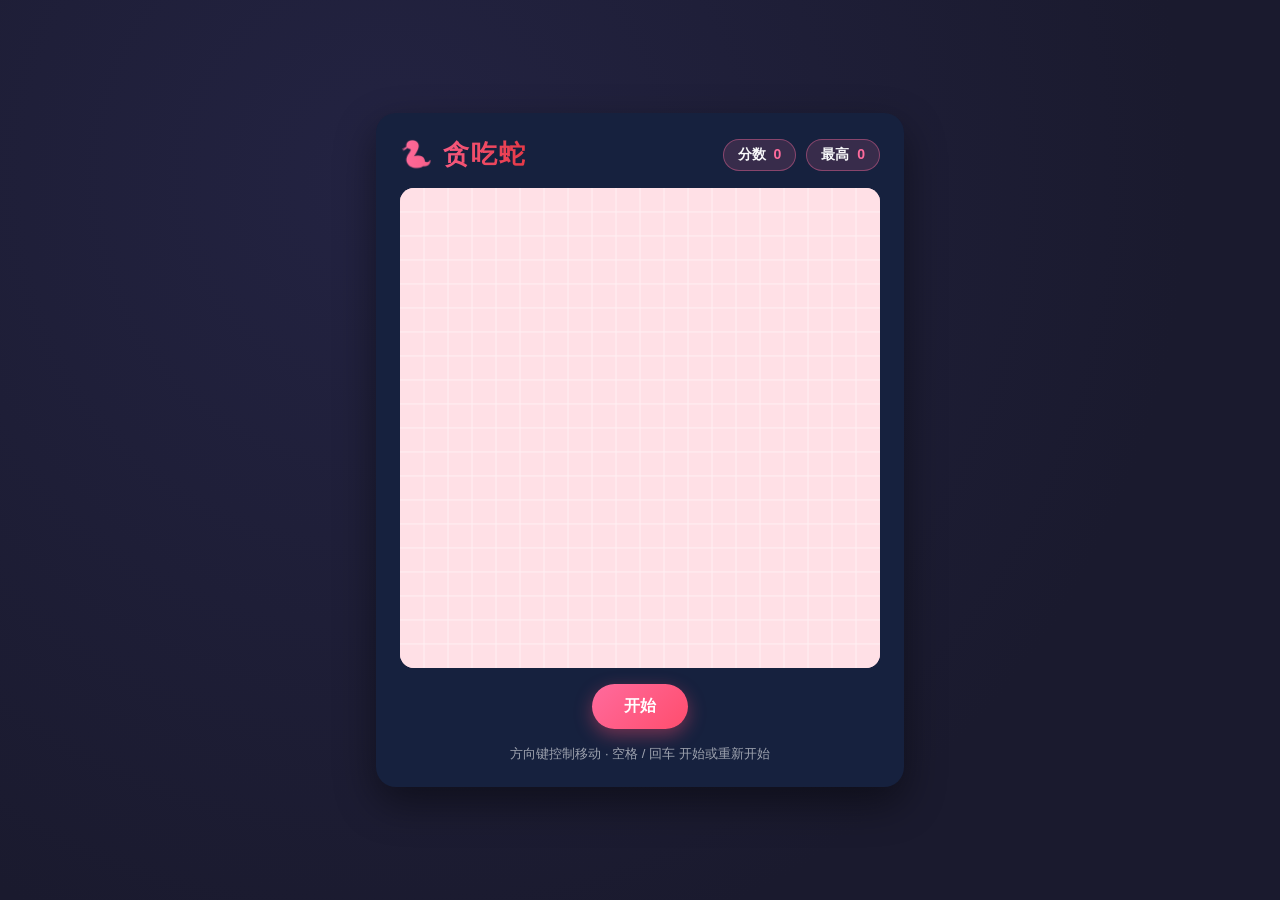
==== snake/index.html @ 135fd5e6 "feat: add snake game shell with pink theme" ====
<!DOCTYPE html>
<html lang="zh-CN">
<head>
<meta charset="UTF-8">
<meta name="viewport" content="width=device-width, initial-scale=1.0">
<title>贪吃蛇</title>
<style>
  :root {
    --bg: #1a1a2e;
    --card: #16213e;
    --board: #ffe0e6;
    --snake-head: #ff6b9d;
    --snake-body: #ffb3c6;
    --snake-body-2: #ffd1dc;
    --food: #e63946;
    --text: #f8f9fa;
    --shadow: rgba(0, 0, 0, 0.45);
  }

  * { box-sizing: border-box; margin: 0; padding: 0; }

  body {
    min-height: 100vh;
    display: flex;
    align-items: center;
    justify-content: center;
    background: radial-gradient(circle at 30% 20%, #232342, var(--bg) 70%);
    font-family: "Segoe UI", "PingFang SC", "Microsoft YaHei", sans-serif;
    color: var(--text);
    padding: 20px;
  }

  .card {
    background: var(--card);
    border-radius: 20px;
    padding: 24px;
    box-shadow: 0 16px 40px var(--shadow);
    display: flex;
    flex-direction: column;
    gap: 16px;
    align-items: center;
    max-width: 100%;
  }

  .header {
    display: flex;
    align-items: center;
    gap: 16px;
    width: 100%;
  }

  h1 {
    font-size: 26px;
    letter-spacing: 2px;
    background: linear-gradient(90deg, var(--snake-head), var(--food));
    -webkit-background-clip: text;
    background-clip: text;
    color: transparent;
  }

  .badges { display: flex; gap: 10px; margin-left: auto; }

  .badge {
    background: rgba(255, 107, 157, 0.15);
    border: 1px solid rgba(255, 107, 157, 0.4);
    border-radius: 999px;
    padding: 6px 14px;
    font-size: 14px;
    font-weight: 600;
  }

  .badge span { color: var(--snake-head); margin-left: 4px; }

  .board-wrap {
    position: relative;
    background: var(--board);
    border-radius: 14px;
    box-shadow: inset 0 0 12px rgba(230, 57, 70, 0.12);
  }

  canvas {
    display: block;
    width: 480px;
    height: 480px;
    border-radius: 14px;
  }

  .overlay {
    position: absolute;
    inset: 0;
    display: flex;
    flex-direction: column;
    align-items: center;
    justify-content: center;
    gap: 12px;
    background: rgba(26, 26, 46, 0.78);
    border-radius: 14px;
    opacity: 0;
    pointer-events: none;
    transition: opacity 0.25s ease;
  }

  .overlay.show { opacity: 1; pointer-events: auto; }

  .overlay h2 { font-size: 34px; letter-spacing: 4px; }
  .overlay p { font-size: 16px; opacity: 0.9; }

  .overlay .new-record { color: var(--snake-head); font-weight: 700; }

  .controls { display: flex; gap: 12px; }

  .btn {
    border: none;
    cursor: pointer;
    font-size: 16px;
    font-weight: 700;
    padding: 12px 32px;
    border-radius: 999px;
    background: linear-gradient(135deg, var(--snake-head), #ff4d6d);
    color: #fff;
    box-shadow: 0 6px 18px rgba(255, 77, 109, 0.4);
    transition: transform 0.12s ease, box-shadow 0.12s ease;
  }

  .btn:hover { transform: translateY(-2px); box-shadow: 0 10px 24px rgba(255, 77, 109, 0.5); }
  .btn:active { transform: translateY(0); }

  .hint { font-size: 13px; opacity: 0.6; }
</style>
</head>
<body>
  <div class="card">
    <div class="header">
      <h1>🐍 贪吃蛇</h1>
      <div class="badges">
        <div class="badge">分数 <span id="score">0</span></div>
        <div class="badge">最高 <span id="highScore">0</span></div>
      </div>
    </div>

    <div class="board-wrap">
      <canvas id="board" width="480" height="480"></canvas>
      <div class="overlay" id="overlay">
        <h2 id="overlayTitle">游戏结束</h2>
        <p id="overlayText">本次得分 0</p>
        <p class="new-record" id="newRecord" hidden>🎉 新纪录！</p>
        <button class="btn" id="overlayBtn">重新开始</button>
      </div>
    </div>

    <div class="controls">
      <button class="btn" id="mainBtn">开始</button>
    </div>
    <p class="hint">方向键控制移动 · 空格 / 回车 开始或重新开始</p>
  </div>

<script>
(() => {
  'use strict';

  const GRID = 20;
  const canvas = document.getElementById('board');
  const ctx = canvas.getContext('2d');
  const CELL = canvas.width / GRID;

  function drawEmptyBoard() {
    ctx.fillStyle = '#ffe0e6';
    ctx.fillRect(0, 0, canvas.width, canvas.height);
    ctx.strokeStyle = '#fff0f3';
    ctx.lineWidth = 1;
    for (let i = 1; i < GRID; i++) {
      ctx.beginPath();
      ctx.moveTo(i * CELL, 0);
      ctx.lineTo(i * CELL, canvas.height);
      ctx.stroke();
      ctx.beginPath();
      ctx.moveTo(0, i * CELL);
      ctx.lineTo(canvas.width, i * CELL);
      ctx.stroke();
    }
  }

  drawEmptyBoard();
})();
</script>
</body>
</html>
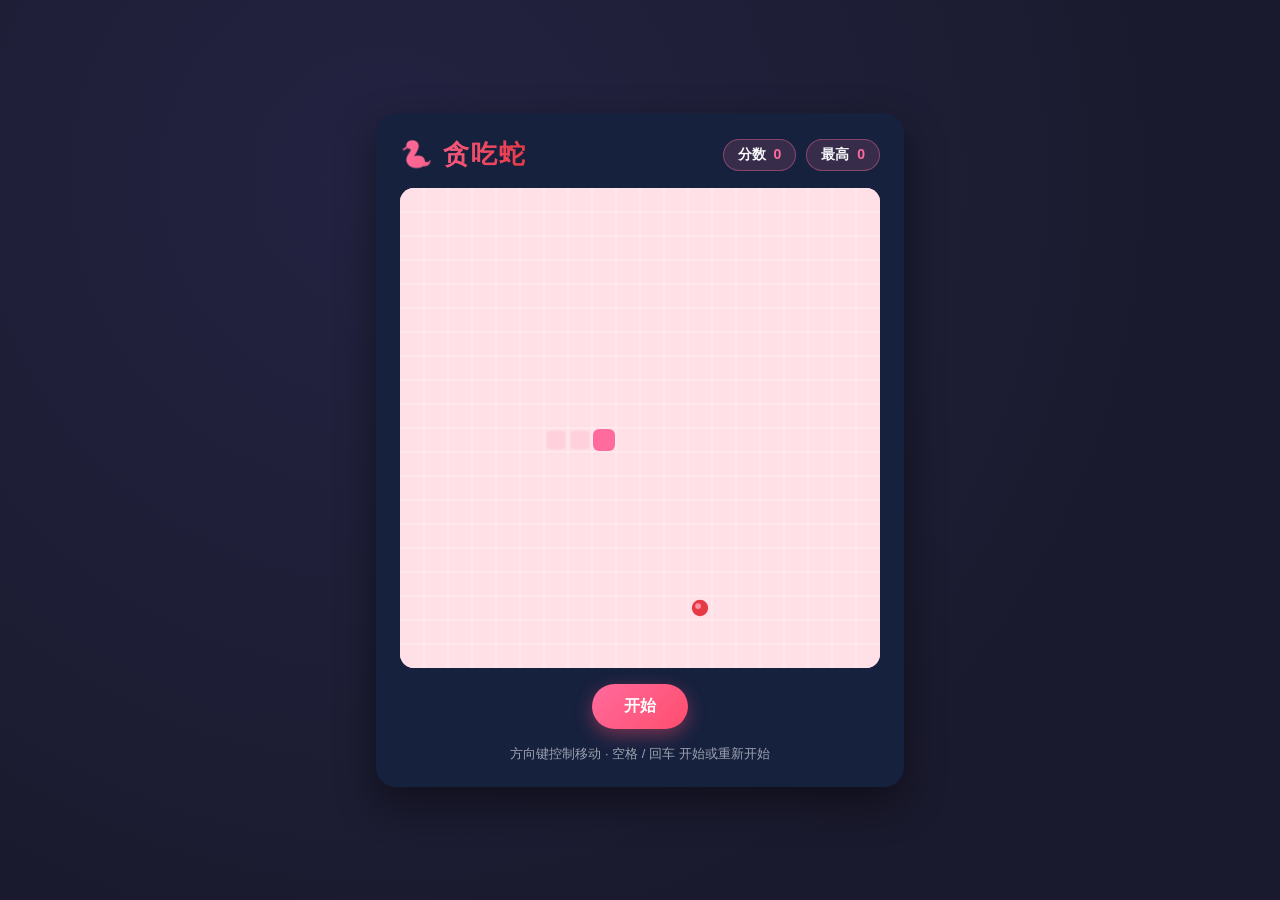
==== commit eadab41a: "feat: implement core snake gameplay with collision and game over" ====
--- a/snake/index.html
+++ b/snake/index.html
@@ -158,14 +158,144 @@
 (() => {
   'use strict';
 
+  // ---------- Constants ----------
   const GRID = 20;
+  const BASE_INTERVAL = 200;       // 初始移动间隔 (ms)
+  const MIN_INTERVAL = 80;         // 最快间隔
+  const SPEED_STEP_EVERY = 3;      // 每吃 3 个食物加速一次
+  const SPEED_FACTOR = 0.9;        // 每次加速系数
+  const POINTS_PER_FOOD = 10;
+
+  // ---------- DOM ----------
   const canvas = document.getElementById('board');
   const ctx = canvas.getContext('2d');
+  const scoreEl = document.getElementById('score');
+  const mainBtn = document.getElementById('mainBtn');
+  const overlay = document.getElementById('overlay');
+  const overlayTitle = document.getElementById('overlayTitle');
+  const overlayText = document.getElementById('overlayText');
+  const overlayBtn = document.getElementById('overlayBtn');
+
   const CELL = canvas.width / GRID;
 
-  function drawEmptyBoard() {
+  // ---------- State ----------
+  const state = {
+    snake: [],
+    dir: { x: 1, y: 0 },   // 当前方向
+    queue: [],             // 方向输入队列
+    food: { x: 0, y: 0 },
+    score: 0,
+    foodsEaten: 0,
+    status: 'idle',        // 'idle' | 'playing' | 'over'
+    timer: null,
+  };
+
+  const OPPOSITE = { up: 'down', down: 'up', left: 'right', right: 'left' };
+  const KEY_TO_DIR = {
+    ArrowUp:    { key: 'up',    x: 0,  y: -1 },
+    ArrowDown:  { key: 'down',  x: 0,  y: 1 },
+    ArrowLeft:  { key: 'left',  x: -1, y: 0 },
+    ArrowRight: { key: 'right', x: 1,  y: 0 },
+  };
+
+  // ---------- Lifecycle ----------
+  function initGame() {
+    state.snake = [{ x: 8, y: 10 }, { x: 7, y: 10 }, { x: 6, y: 10 }];
+    state.dir = { x: 1, y: 0 };
+    state.queue = [];
+    state.score = 0;
+    state.foodsEaten = 0;
+    placeFood();
+    scoreEl.textContent = '0';
+    hideOverlay();
+    draw();
+  }
+
+  function startGame() {
+    clearTimer();
+    initGame();
+    state.status = 'playing';
+    mainBtn.textContent = '重新开始';
+    state.timer = setInterval(step, currentInterval());
+  }
+
+  function gameOver() {
+    clearTimer();
+    state.status = 'over';
+    mainBtn.textContent = '重新开始';
+    showOverlay('游戏结束', `本次得分 ${state.score}`);
+    draw();
+  }
+
+  function currentInterval() {
+    const factor = Math.pow(SPEED_FACTOR, Math.floor(state.foodsEaten / SPEED_STEP_EVERY));
+    return Math.max(MIN_INTERVAL, Math.round(BASE_INTERVAL * factor));
+  }
+
+  // ---------- Food ----------
+  function placeFood() {
+    const free = [];
+    for (let y = 0; y < GRID; y++) {
+      for (let x = 0; x < GRID; x++) {
+        if (!state.snake.some(s => s.x === x && s.y === y)) free.push({ x, y });
+      }
+    }
+    if (!free.length) return; // 蛇占满棋盘（实际不可达）
+    state.food = free[Math.floor(Math.random() * free.length)];
+  }
+
+  // ---------- Movement ----------
+  function nextDirection() {
+    let dir = state.dir;
+    while (state.queue.length) {
+      const candidate = state.queue.shift();
+      if (OPPOSITE[dir.key] !== candidate.key) { dir = candidate; break; }
+    }
+    state.dir = dir;
+    return dir;
+  }
+
+  function step() {
+    const dir = nextDirection();
+    const head = state.snake[0];
+    const newHead = { x: head.x + dir.x, y: head.y + dir.y };
+
+    // 撞墙
+    if (newHead.x < 0 || newHead.x >= GRID || newHead.y < 0 || newHead.y >= GRID) {
+      gameOver();
+      return;
+    }
+
+    const eats = newHead.x === state.food.x && newHead.y === state.food.y;
+    // 不吃时尾巴会移走，检测时排除尾巴
+    const bodyToCheck = eats ? state.snake : state.snake.slice(0, -1);
+
+    // 撞自己
+    if (bodyToCheck.some(s => s.x === newHead.x && s.y === newHead.y)) {
+      gameOver();
+      return;
+    }
+
+    state.snake.unshift(newHead);
+    if (eats) {
+      state.foodsEaten++;
+      state.score += POINTS_PER_FOOD;
+      scoreEl.textContent = state.score;
+      placeFood();
+      // 吃食后重新计时以应用加速
+      clearTimer();
+      state.timer = setInterval(step, currentInterval());
+    } else {
+      state.snake.pop();
+    }
+    draw();
+  }
+
+  // ---------- Rendering ----------
+  function draw() {
     ctx.fillStyle = '#ffe0e6';
     ctx.fillRect(0, 0, canvas.width, canvas.height);
+
     ctx.strokeStyle = '#fff0f3';
     ctx.lineWidth = 1;
     for (let i = 1; i < GRID; i++) {
@@ -178,9 +308,72 @@
       ctx.lineTo(canvas.width, i * CELL);
       ctx.stroke();
     }
-  }
-
-  drawEmptyBoard();
+
+    // 食物（玫红圆点 + 高光）
+    const fx = state.food.x * CELL + CELL / 2;
+    const fy = state.food.y * CELL + CELL / 2;
+    ctx.fillStyle = '#e63946';
+    ctx.beginPath();
+    ctx.arc(fx, fy, CELL * 0.34, 0, Math.PI * 2);
+    ctx.fill();
+    ctx.fillStyle = '#ff8fa3';
+    ctx.beginPath();
+    ctx.arc(fx - CELL * 0.08, fy - CELL * 0.08, CELL * 0.12, 0, Math.PI * 2);
+    ctx.fill();
+
+    // 蛇：头粉色、身渐变
+    state.snake.forEach((seg, i) => {
+      const isHead = i === 0;
+      const t = i / Math.max(1, state.snake.length - 1);
+      ctx.fillStyle = isHead ? '#ff6b9d'
+        : t < 0.5 ? '#ffb3c6' : '#ffd1dc';
+      const pad = isHead ? 1 : 2.5;
+      roundRect(seg.x * CELL + pad, seg.y * CELL + pad, CELL - pad * 2, CELL - pad * 2, isHead ? 6 : 5);
+      ctx.fill();
+    });
+  }
+
+  function roundRect(x, y, w, h, r) {
+    ctx.beginPath();
+    ctx.moveTo(x + r, y);
+    ctx.arcTo(x + w, y, x + w, y + h, r);
+    ctx.arcTo(x + w, y + h, x, y + h, r);
+    ctx.arcTo(x, y + h, x, y, r);
+    ctx.arcTo(x, y, x + w, y, r);
+    ctx.closePath();
+  }
+
+  // ---------- UI ----------
+  function showOverlay(title, text) {
+    overlayTitle.textContent = title;
+    overlayText.textContent = text;
+    overlay.classList.add('show');
+  }
+
+  function hideOverlay() {
+    overlay.classList.remove('show');
+  }
+
+  function clearTimer() {
+    if (state.timer) { clearInterval(state.timer); state.timer = null; }
+  }
+
+  // ---------- Input ----------
+  document.addEventListener('keydown', (e) => {
+    if (e.key in KEY_TO_DIR) {
+      e.preventDefault();
+      if (state.status !== 'playing') return;
+      const d = KEY_TO_DIR[e.key];
+      const last = state.queue[state.queue.length - 1] || state.dir;
+      if (OPPOSITE[last.key] !== d.key) state.queue.push(d);
+    }
+  });
+
+  mainBtn.addEventListener('click', startGame);
+  overlayBtn.addEventListener('click', startGame);
+
+  // ---------- Boot ----------
+  initGame();
 })();
 </script>
 </body>
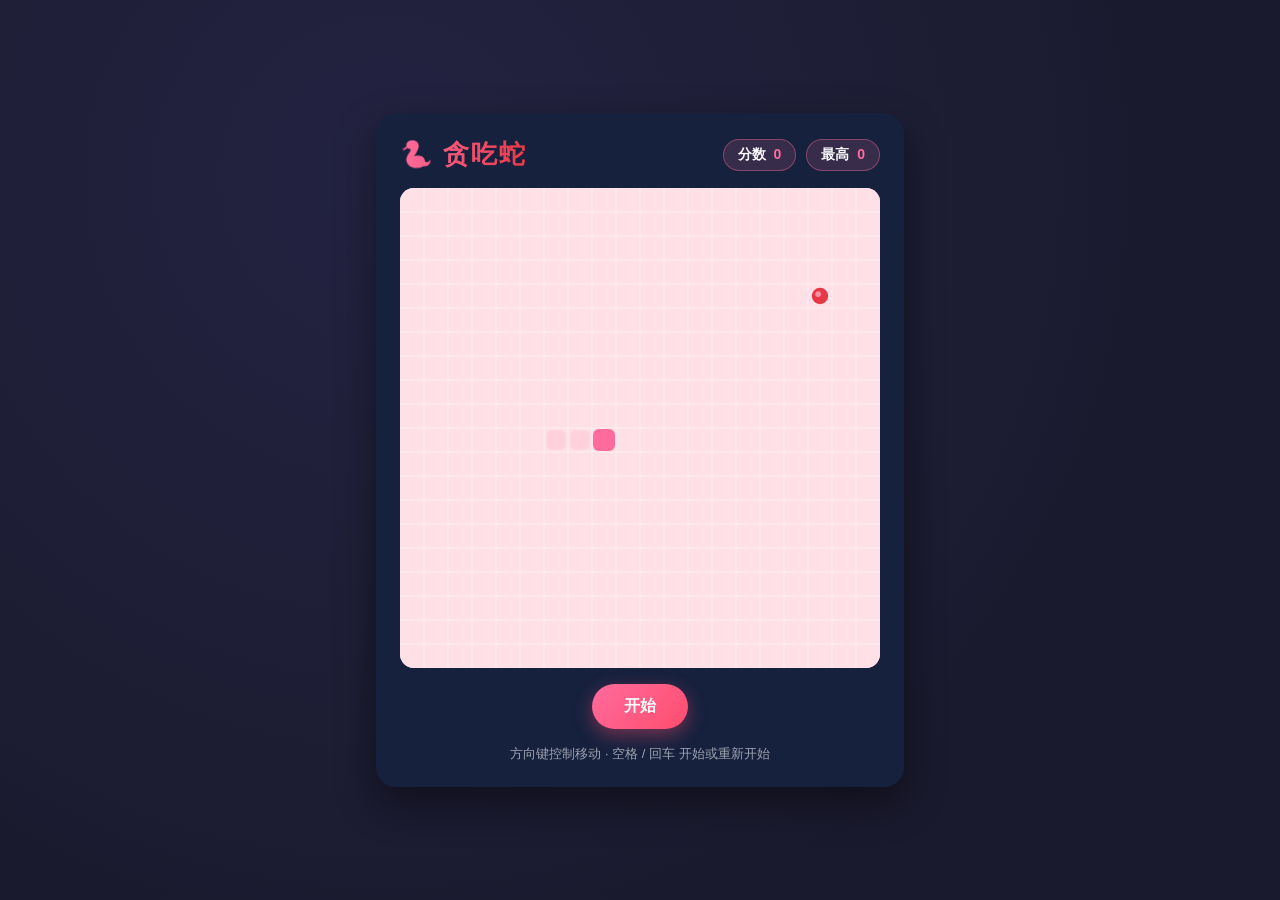
==== commit 1c8f4a04: "fix: add key to initial direction for reversal guard" ====
--- a/snake/index.html
+++ b/snake/index.html
@@ -181,7 +181,7 @@
   // ---------- State ----------
   const state = {
     snake: [],
-    dir: { x: 1, y: 0 },   // 当前方向
+    dir: { x: 1, y: 0, key: 'right' },   // 当前方向
     queue: [],             // 方向输入队列
     food: { x: 0, y: 0 },
     score: 0,
@@ -201,7 +201,7 @@
   // ---------- Lifecycle ----------
   function initGame() {
     state.snake = [{ x: 8, y: 10 }, { x: 7, y: 10 }, { x: 6, y: 10 }];
-    state.dir = { x: 1, y: 0 };
+    state.dir = { x: 1, y: 0, key: 'right' };
     state.queue = [];
     state.score = 0;
     state.foodsEaten = 0;
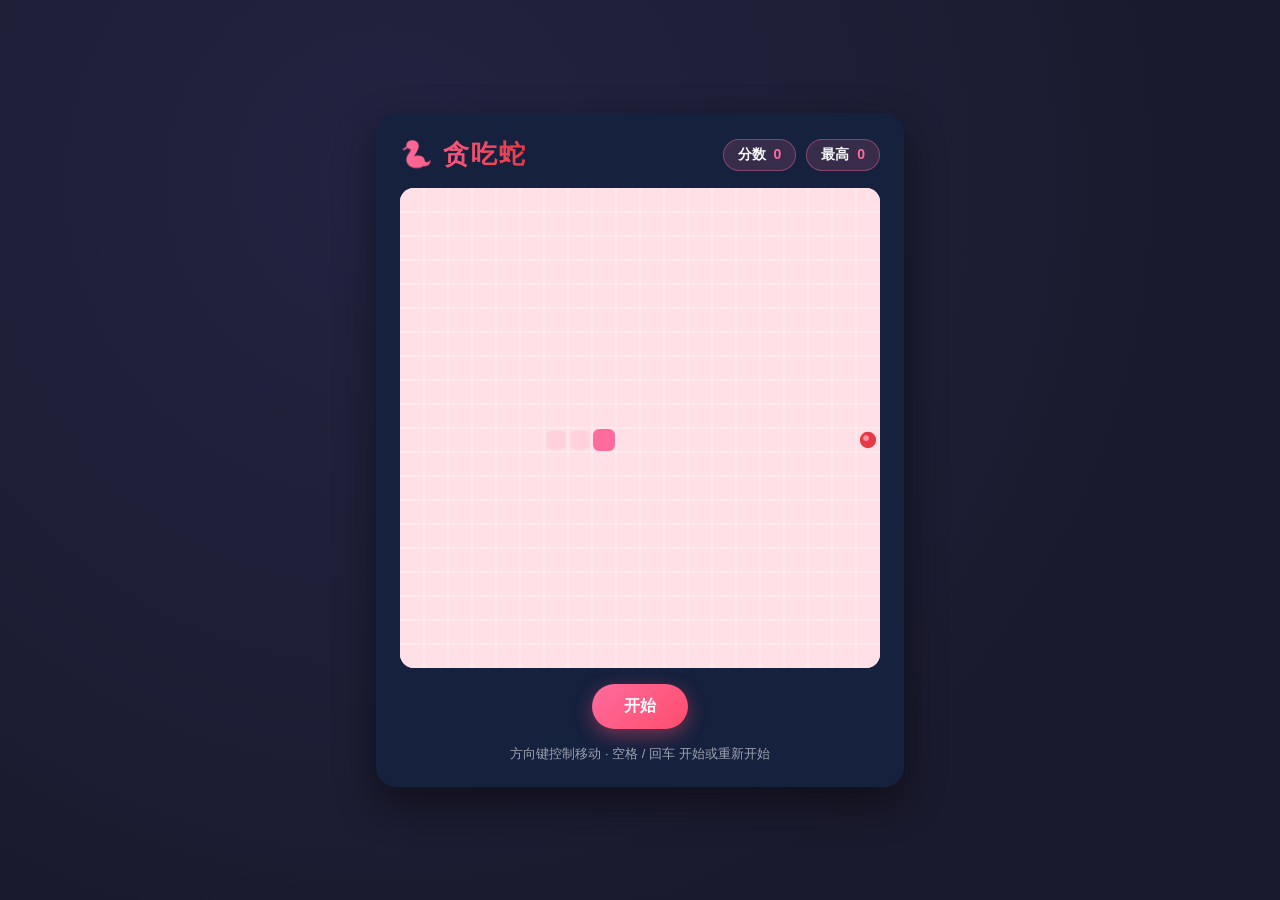
==== commit 2a6ae630: "feat: persist high score, add keyboard shortcuts, responsive board" ====
--- a/snake/index.html
+++ b/snake/index.html
@@ -165,6 +165,7 @@
   const SPEED_STEP_EVERY = 3;      // 每吃 3 个食物加速一次
   const SPEED_FACTOR = 0.9;        // 每次加速系数
   const POINTS_PER_FOOD = 10;
+  const HIGH_SCORE_KEY = 'snake-high-score';
 
   // ---------- DOM ----------
   const canvas = document.getElementById('board');
@@ -175,6 +176,8 @@
   const overlayTitle = document.getElementById('overlayTitle');
   const overlayText = document.getElementById('overlayText');
   const overlayBtn = document.getElementById('overlayBtn');
+  const highScoreEl = document.getElementById('highScore');
+  const newRecordEl = document.getElementById('newRecord');
 
   const CELL = canvas.width / GRID;
 
@@ -207,6 +210,8 @@
     state.foodsEaten = 0;
     placeFood();
     scoreEl.textContent = '0';
+    highScoreEl.textContent = getHighScore();
+    newRecordEl.hidden = true;
     hideOverlay();
     draw();
   }
@@ -224,12 +229,27 @@
     state.status = 'over';
     mainBtn.textContent = '重新开始';
     showOverlay('游戏结束', `本次得分 ${state.score}`);
+    updateHighScore();
     draw();
   }
 
   function currentInterval() {
     const factor = Math.pow(SPEED_FACTOR, Math.floor(state.foodsEaten / SPEED_STEP_EVERY));
     return Math.max(MIN_INTERVAL, Math.round(BASE_INTERVAL * factor));
+  }
+
+  function getHighScore() {
+    return parseInt(localStorage.getItem(HIGH_SCORE_KEY) || '0', 10);
+  }
+
+  function updateHighScore() {
+    if (state.score > getHighScore()) {
+      localStorage.setItem(HIGH_SCORE_KEY, String(state.score));
+      newRecordEl.hidden = false;
+    } else {
+      newRecordEl.hidden = true;
+    }
+    highScoreEl.textContent = getHighScore();
   }
 
   // ---------- Food ----------
@@ -366,8 +386,19 @@
       const d = KEY_TO_DIR[e.key];
       const last = state.queue[state.queue.length - 1] || state.dir;
       if (OPPOSITE[last.key] !== d.key) state.queue.push(d);
+    } else if ((e.key === ' ' || e.key === 'Enter') && state.status !== 'playing') {
+      e.preventDefault();
+      startGame();
     }
   });
+
+  function fitCanvas() {
+    const maxSize = Math.min(480, window.innerWidth - 90);
+    canvas.style.width = maxSize + 'px';
+    canvas.style.height = maxSize + 'px';
+  }
+  window.addEventListener('resize', fitCanvas);
+  fitCanvas();
 
   mainBtn.addEventListener('click', startGame);
   overlayBtn.addEventListener('click', startGame);
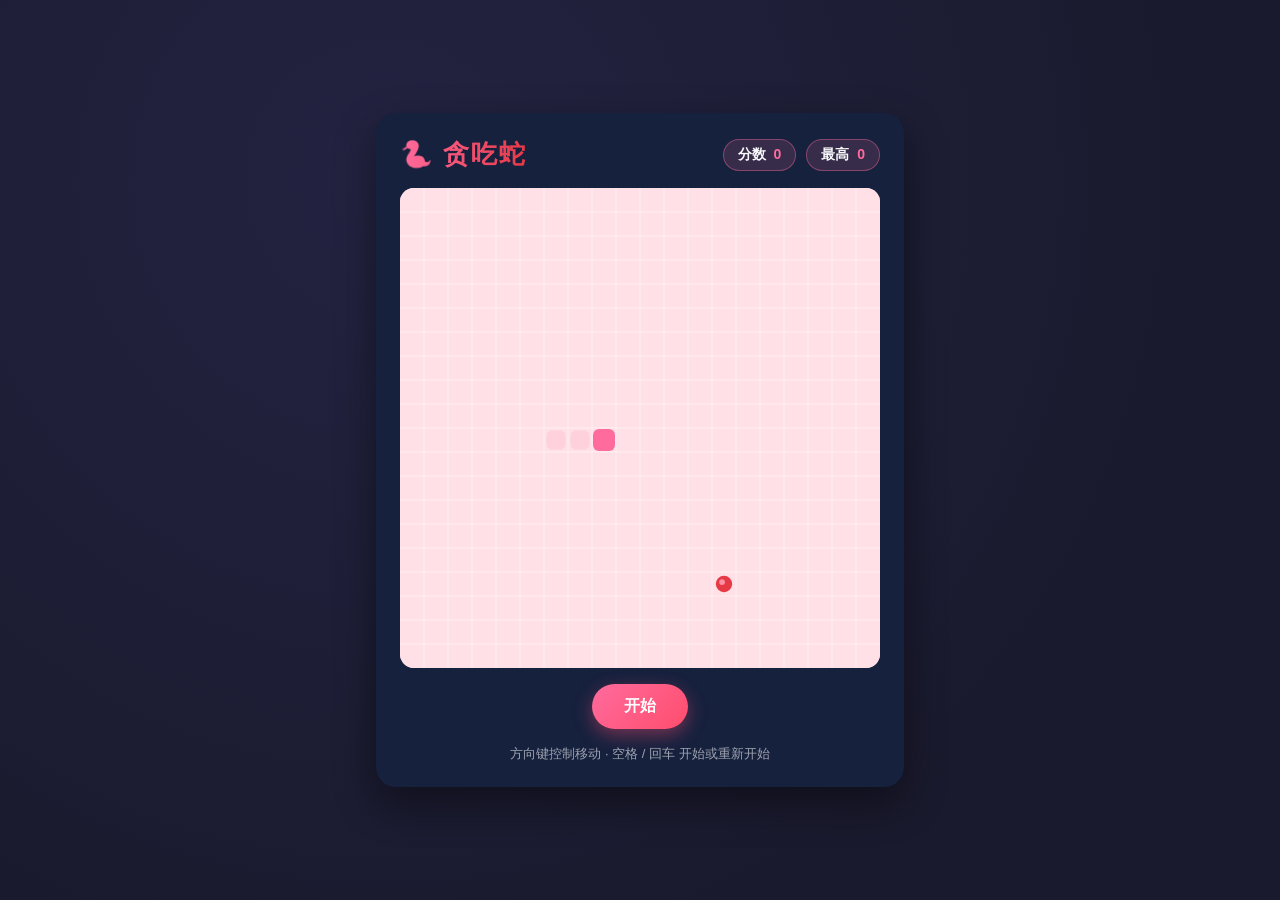
==== commit d2c8adee: "fix: prevent mid-game space/enter restart, guard localStorage access" ====
--- a/snake/index.html
+++ b/snake/index.html
@@ -238,13 +238,23 @@
     return Math.max(MIN_INTERVAL, Math.round(BASE_INTERVAL * factor));
   }
 
+  const memHighScore = { value: 0 };
+
   function getHighScore() {
-    return parseInt(localStorage.getItem(HIGH_SCORE_KEY) || '0', 10);
+    try {
+      return parseInt(localStorage.getItem(HIGH_SCORE_KEY) || '0', 10);
+    } catch (e) {
+      return memHighScore.value;
+    }
   }
 
   function updateHighScore() {
     if (state.score > getHighScore()) {
-      localStorage.setItem(HIGH_SCORE_KEY, String(state.score));
+      try {
+        localStorage.setItem(HIGH_SCORE_KEY, String(state.score));
+      } catch (e) {
+        memHighScore.value = state.score;
+      }
       newRecordEl.hidden = false;
     } else {
       newRecordEl.hidden = true;
@@ -386,9 +396,9 @@
       const d = KEY_TO_DIR[e.key];
       const last = state.queue[state.queue.length - 1] || state.dir;
       if (OPPOSITE[last.key] !== d.key) state.queue.push(d);
-    } else if ((e.key === ' ' || e.key === 'Enter') && state.status !== 'playing') {
+    } else if (e.key === ' ' || e.key === 'Enter') {
       e.preventDefault();
-      startGame();
+      if (state.status !== 'playing') startGame();
     }
   });
 
